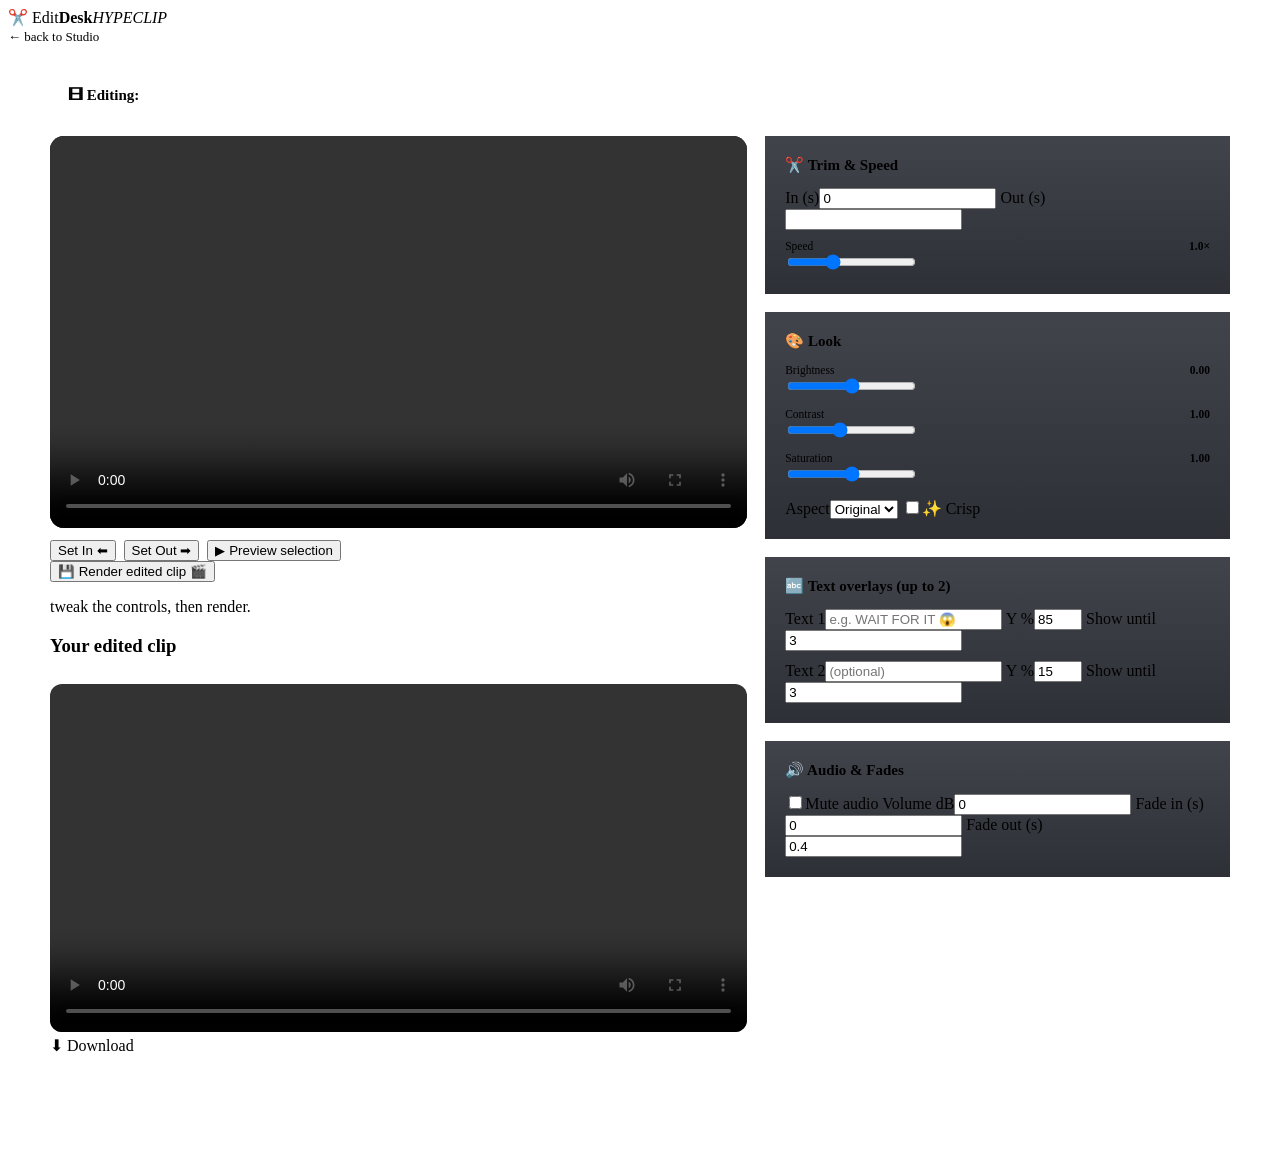
==== hypeclip/web/editor.html @ ea6c7f3c "Create editor.html" ====
<!doctype html><html lang="en"><head><meta charset="utf-8"/>
<meta name="viewport" content="width=device-width,initial-scale=1"/>
<title>HypeClip · Editor</title>
<link rel="stylesheet" href="/static/styles.css"/>
<style>
.wrap{max-width:1180px;margin:0 auto;padding:24px 22px 90px}
.editgrid{display:grid;grid-template-columns:1.5fr 1fr;gap:18px;align-items:start}
@media(max-width:960px){.editgrid{grid-template-columns:1fr}}
.preview video{width:100%;aspect-ratio:16/9;background:#000;border-radius:14px;
 display:block;box-shadow:var(--sh-card)}
.tline{display:flex;gap:8px;margin-top:12px;flex-wrap:wrap}
.ectl{background:linear-gradient(180deg,#12151fcc,#0d1017dd);border:1px solid var(--line);
 border-radius:var(--r-lg);padding:20px;margin-bottom:18px}
.slider label{display:flex;justify-content:space-between;font-size:11.5px;color:var(--dim)}
.big{font-size:15px;font-weight:800;margin-bottom:14px;display:flex;align-items:center;gap:8px}
textarea.txt{margin-top:6px}
.result video{width:100%;border-radius:12px;margin-top:8px}
.backlink{color:var(--dim);font-size:13px;text-decoration:none}
.backlink:hover{color:#fff}
</style></head><body>
<div class="bg-mesh"></div>
<header class="topbar">
 <div class="logo">✂️ <span>Edit<b>Desk</b></span><em>HYPECLIP</em></div>
 <div class="head-right"><a class="ghost-btn backlink" href="/">← back to Studio</a></div>
</header>
<div class="wrap">
 <div class="card hero" style="padding:18px">
  <div class="big">🎞 Editing: <span id="clipName" class="green"></span></div>
 </div>
 <div class="editgrid">
  <section class="card">
   <div class="preview"><video id="pv" controls playsinline></video></div>
   <div class="tline">
    <button class="mini-btn" id="setIn">Set In ⬅</button>
    <button class="mini-btn" id="setOut">Set Out ➡</button>
    <button class="mini-btn" id="playSel">▶ Preview selection</button>
    <span class="dim" id="selInfo"></span>
   </div>
   <div class="row"><span class="flex1"></span>
    <button id="renderBtn" class="cta sm">💾 Render edited clip 🎬</button></div>
   <p class="hint" id="statusLine">tweak the controls, then render.</p>
   <div class="result hidden" id="resultBox">
    <h3>Your edited clip</h3>
    <video id="resultVid" controls playsinline></video>
    <a class="mini-btn accent" id="dlBtn" download>⬇ Download</a>
   </div>
  </section>
  <section>
   <div class="ectl">
    <div class="big">✂️ Trim &amp; Speed</div>
    <div class="grid" style="grid-template-columns:1fr 1fr">
     <label>In (s)<input id="t0" type="number" value="0" min="0" step="0.1"/></label>
     <label>Out (s)<input id="t1" type="number" min="0" step="0.1"/></label>
    </div>
    <div class="slider" style="margin-top:10px"><label>Speed
     <b class="val" id="spdOut">1.0×</b></label>
     <input id="speed" type="range" min="0.5" max="2" step="0.05" value="1"/></div>
   </div>
   <div class="ectl">
    <div class="big">🎨 Look</div>
    <div class="slider"><label>Brightness <b class="val" id="bOut">0.00</b></label>
     <input id="bright" type="range" min="-0.3" max="0.3" step="0.01" value="0"/></div>
    <div class="slider" style="margin-top:10px"><label>Contrast <b class="val" id="cOut">1.00</b></label>
     <input id="contrast" type="range" min="0.6" max="1.6" step="0.01" value="1"/></div>
    <div class="slider" style="margin-top:10px"><label>Saturation <b class="val" id="sOut">1.00</b></label>
     <input id="sat" type="range" min="0" max="2" step="0.01" value="1"/></div>
    <div class="grid" style="margin-top:12px">
     <label>Aspect<select id="aspect">
      <option value="original">Original</option><option value="9:16">9:16</option>
      <option value="16:9">16:9</option><option value="1:1">1:1</option></select></label>
     <label class="sw" style="align-self:end"><input id="enhance" type="checkbox"/><i></i>✨ Crisp</label>
    </div>
   </div>
   <div class="ectl">
    <div class="big">🔤 Text overlays (up to 2)</div>
    <div class="grid" style="grid-template-columns:1fr 84px 84px">
     <label>Text 1<input class="txt" id="txt1" placeholder="e.g. WAIT FOR IT 😱"/></label>
     <label>Y %<input id="y1" type="number" value="85" min="2" max="96"/></label>
     <label>Show until<input id="tt1" type="number" value="3" step="0.5"/></label>
    </div>
    <div class="grid" style="grid-template-columns:1fr 84px 84px;margin-top:10px">
     <label>Text 2<input class="txt" id="txt2" placeholder="(optional)"/></label>
     <label>Y %<input id="y2" type="number" value="15" min="2" max="96"/></label>
     <label>Show until<input id="tt2" type="number" value="3" step="0.5"/></label>
    </div>
   </div>
   <div class="ectl">
    <div class="big">🔊 Audio &amp; Fades</div>
    <div class="grid">
     <label class="sw"><input id="mute" type="checkbox"/><i></i>Mute audio</label>
     <label>Volume dB<input id="vol" type="number" value="0" step="1"/></label>
     <label>Fade in (s)<input id="fin" type="number" value="0" min="0" step="0.1"/></label>
     <label>Fade out (s)<input id="fout" type="number" value="0.4" min="0" step="0.1"/></label>
    </div>
   </div>
  </section>
 </div>
</div>
<div id="toasts"></div>
<script src="/static/editor.js"></script></body></html>
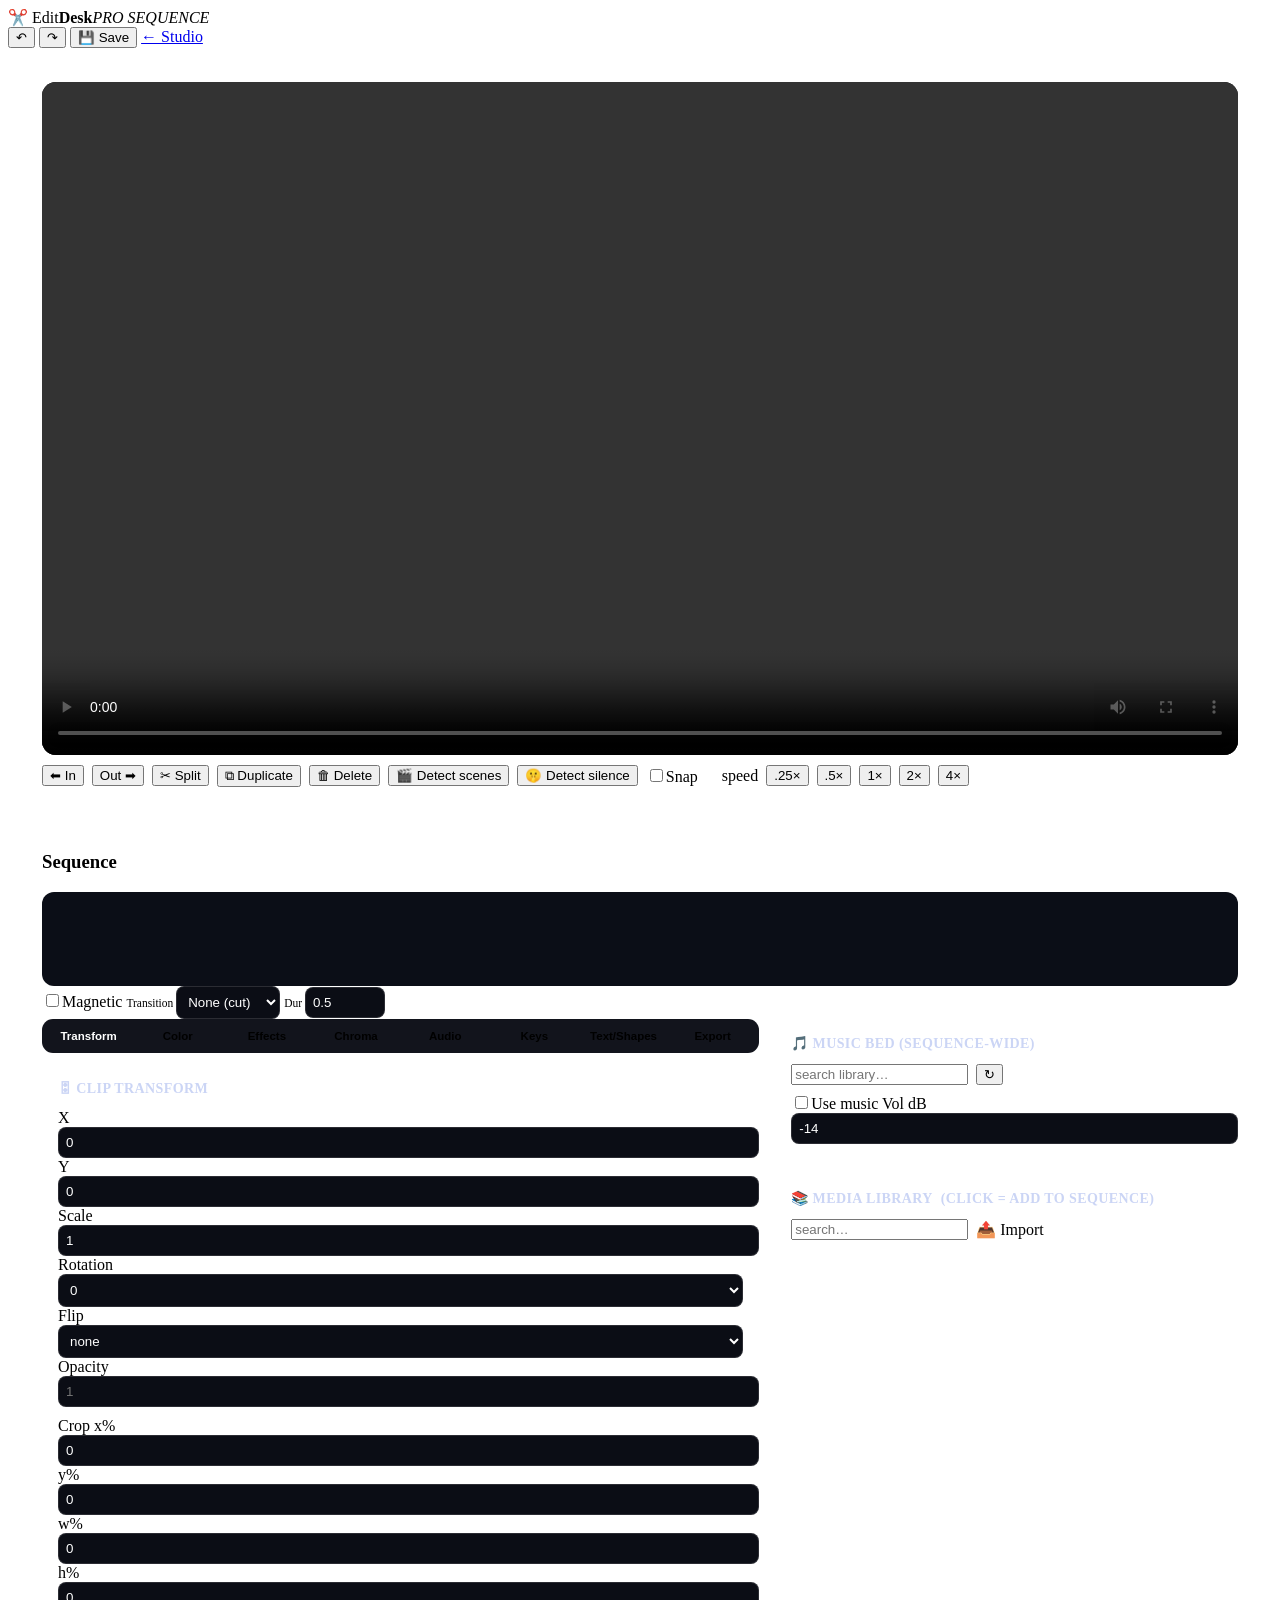
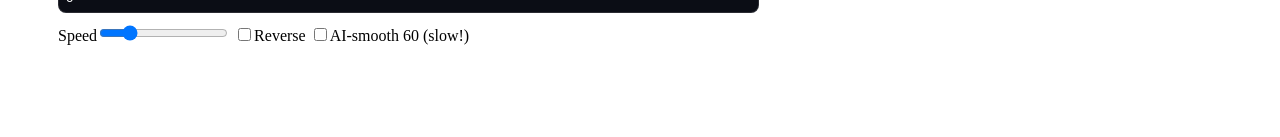
==== commit fb764863: "Update editor.html" ====
--- a/hypeclip/web/editor.html
+++ b/hypeclip/web/editor.html
@@ -1,97 +1,290 @@
 <!doctype html><html lang="en"><head><meta charset="utf-8"/>
 <meta name="viewport" content="width=device-width,initial-scale=1"/>
-<title>HypeClip · Editor</title>
+<title>HypeClip · EditDesk</title>
 <link rel="stylesheet" href="/static/styles.css"/>
 <style>
-.wrap{max-width:1180px;margin:0 auto;padding:24px 22px 90px}
-.editgrid{display:grid;grid-template-columns:1.5fr 1fr;gap:18px;align-items:start}
-@media(max-width:960px){.editgrid{grid-template-columns:1fr}}
+.wrap{max-width:1240px;margin:0 auto;padding:20px 20px 40px}
+.editgrid{display:grid;grid-template-columns:minmax(0,1.55fr) minmax(300px,1fr);
+ gap:16px;align-items:start}
+@media(max-width:1000px){.editgrid{grid-template-columns:1fr}}
 .preview video{width:100%;aspect-ratio:16/9;background:#000;border-radius:14px;
  display:block;box-shadow:var(--sh-card)}
-.tline{display:flex;gap:8px;margin-top:12px;flex-wrap:wrap}
-.ectl{background:linear-gradient(180deg,#12151fcc,#0d1017dd);border:1px solid var(--line);
- border-radius:var(--r-lg);padding:20px;margin-bottom:18px}
-.slider label{display:flex;justify-content:space-between;font-size:11.5px;color:var(--dim)}
-.big{font-size:15px;font-weight:800;margin-bottom:14px;display:flex;align-items:center;gap:8px}
-textarea.txt{margin-top:6px}
-.result video{width:100%;border-radius:12px;margin-top:8px}
-.backlink{color:var(--dim);font-size:13px;text-decoration:none}
-.backlink:hover{color:#fff}
+.tline{display:flex;gap:8px;margin-top:10px;flex-wrap:wrap;align-items:center}
+.ectl{background:var(--panel-solid);border:1px solid var(--line);
+ border-radius:var(--r-lg);padding:16px;margin-bottom:14px}
+.big{font-size:14px;font-weight:800;margin-bottom:12px;display:flex;
+ align-items:center;gap:8px;letter-spacing:.4px;text-transform:uppercase;color:#cbd5f5}
+.slider{margin-top:10px}.slider label{display:flex;justify-content:space-between;
+ font-size:11.5px;color:var(--dim);margin-bottom:4px}
+.tabs{display:flex;gap:4px;background:#12141c;border:1px solid var(--line);
+ padding:4px;border-radius:11px;margin-bottom:12px;flex-wrap:wrap}
+.tab{flex:1;background:transparent;border:none;color:var(--dim);padding:7px 6px;
+ border-radius:8px;font-weight:700;font-size:11.5px;cursor:pointer;white-space:nowrap}
+.tab.active{color:#fff;background:var(--grad)}
+.tabpane{display:none}.tabpane.active{display:block}
+.seqstrip{display:flex;gap:8px;overflow-x:auto;padding:10px;background:#0b0e17;
+ border:1px solid var(--line);border-radius:12px;min-height:74px}
+.seqchip{position:relative;min-width:130px;background:#141a2b;border:1px solid var(--line);
+ border-radius:10px;padding:8px 10px;font-size:11px;cursor:pointer;flex-shrink:0;
+ border-top:3px solid var(--acc)}
+.seqchip.sel{outline:2px solid var(--acc2)}
+.seqchip b{display:block;font-size:11px;overflow:hidden;text-overflow:ellipsis;
+ white-space:nowrap;max-width:110px}
+.seqchip .ops{display:flex;gap:4px;margin-top:5px}
+.seqchip .ops button{font-size:10px;padding:2px 5px}
+.markers{position:relative;height:14px;margin-top:4px}
+.marker{position:absolute;top:0;width:2px;height:12px;background:var(--gold);cursor:pointer}
+.librow{display:flex;gap:8px;align-items:center;flex-wrap:wrap;margin-bottom:8px}
+.librow input[type=text]{max-width:180px}
+.libitem{display:inline-flex;align-items:center;gap:6px;background:#141827;
+ border-radius:99px;padding:5px 6px 5px 12px;font-size:11.5px;margin:4px 6px 0 0;cursor:pointer}
+.libitem:hover{background:#1c2337}
+.libitem.fav::before{content:'★';color:var(--gold)}
+.kfs{margin-top:8px;display:flex;flex-direction:column;gap:4px;font-size:11px}
+.kf{display:flex;gap:6px;align-items:center}
+.kf input{padding:4px 6px;font-size:11px;width:70px}
+select,input[type=number]{background:#0b0d15;color:#fff;border:1px solid
+ rgba(255,255,255,.13);border-radius:8px;padding:7px;outline:none;width:100%}
 </style></head><body>
 <div class="bg-mesh"></div>
 <header class="topbar">
- <div class="logo">✂️ <span>Edit<b>Desk</b></span><em>HYPECLIP</em></div>
- <div class="head-right"><a class="ghost-btn backlink" href="/">← back to Studio</a></div>
+ <div class="logo">✂️ <span>Edit<b>Desk</b></span><em>PRO SEQUENCE</em></div>
+ <div class="head-right">
+  <button class="ghost-btn" id="undoBtn">↶</button>
+  <button class="ghost-btn" id="redoBtn">↷</button>
+  <button class="ghost-btn" id="saveBtn">💾 Save</button>
+  <a class="ghost-btn backlink" href="/">← Studio</a></div>
 </header>
 <div class="wrap">
- <div class="card hero" style="padding:18px">
-  <div class="big">🎞 Editing: <span id="clipName" class="green"></span></div>
- </div>
+ <section class="card" style="padding:14px">
+  <div class="preview"><video id="pv" controls playsinline></video></div>
+  <div class="tline">
+   <button class="mini-btn" id="setIn">⬅ In</button>
+   <button class="mini-btn" id="setOut">Out ➡</button>
+   <button class="mini-btn" id="splitBtn">✂ Split</button>
+   <button class="mini-btn" id="dupBtn">⧉ Duplicate</button>
+   <button class="mini-btn danger" id="delBtn">🗑 Delete</button>
+   <button class="mini-btn" id="sceneBtn">🎬 Detect scenes</button>
+   <button class="mini-btn" id="silenceBtn">🤫 Detect silence</button>
+   <label class="sw slim"><input type="checkbox" id="snap"/><i></i>Snap</label>
+   <span class="dim" id="selInfo"></span><span class="flex1"></span>
+   <span class="dim">speed</span>
+   <button class="mini-btn" data-rate="0.25">.25×</button>
+   <button class="mini-btn" data-rate="0.5">.5×</button>
+   <button class="mini-btn accent" data-rate="1">1×</button>
+   <button class="mini-btn" data-rate="2">2×</button>
+   <button class="mini-btn" data-rate="4">4×</button>
+  </div>
+  <div class="markers" id="markers"></div>
+ </section>
+
+ <div class="card" style="padding:14px">
+  <h3>Sequence</h3>
+  <div class="seqstrip" id="seq"></div>
+  <div class="row">
+   <label class="sw"><input type="checkbox" id="snapSeq"/><i></i>Magnetic</label>
+   <label style="font-size:11.5px;color:var(--dim)">Transition
+    <select id="trType" style="width:auto">
+     <option value="none">None (cut)</option><option value="fade">Fade</option>
+     <option value="flash">Flash</option><option value="dissolve">Dissolve</option>
+     <option value="wipe_left">Wipe ←</option><option value="wipe_right">Wipe →</option>
+     <option value="slide_left">Slide</option><option value="zoom">Zoom</option>
+     <option value="blur">Blur</option><option value="glitch">Glitch</option>
+     <option value="circle_open">Circle open</option><option value="radial">Radial</option>
+    </select></label>
+   <label style="font-size:11.5px;color:var(--dim)">Dur
+    <input id="trDur" type="number" value="0.5" step="0.1"
+     min="0" max="2.5" style="width:64px"/></label>
+  </div>
+ </section>
+
  <div class="editgrid">
-  <section class="card">
-   <div class="preview"><video id="pv" controls playsinline></video></div>
-   <div class="tline">
-    <button class="mini-btn" id="setIn">Set In ⬅</button>
-    <button class="mini-btn" id="setOut">Set Out ➡</button>
-    <button class="mini-btn" id="playSel">▶ Preview selection</button>
-    <span class="dim" id="selInfo"></span>
-   </div>
-   <div class="row"><span class="flex1"></span>
-    <button id="renderBtn" class="cta sm">💾 Render edited clip 🎬</button></div>
-   <p class="hint" id="statusLine">tweak the controls, then render.</p>
-   <div class="result hidden" id="resultBox">
-    <h3>Your edited clip</h3>
-    <video id="resultVid" controls playsinline></video>
-    <a class="mini-btn accent" id="dlBtn" download>⬇ Download</a>
+  <section>
+   <div class="tabs" id="tabs">
+    <button class="tab active" data-p="transform">Transform</button>
+    <button class="tab" data-p="color">Color</button>
+    <button class="tab" data-p="fx">Effects</button>
+    <button class="tab" data-p="chroma">Chroma</button>
+    <button class="tab" data-p="audio">Audio</button>
+    <button class="tab" data-p="keys">Keys</button>
+    <button class="tab" data-p="overlays">Text/Shapes</button>
+    <button class="tab" data-p="export">Export</button>
+   </div>
+
+   <div class="ectl tabpane active" id="tp-transform">
+    <div class="big">🎛 Clip transform</div>
+    <div class="grid" style="grid-template-columns:repeat(3,1fr)">
+     <label>X<input id="tfX" type="number" value="0"/></label>
+     <label>Y<input id="tfY" type="number" value="0"/></label>
+     <label>Scale<input id="tfScale" type="number" value="1" step="0.05"/></label>
+     <label>Rotation<select id="tfRot"><option>0</option><option>90</option>
+      <option>180</option><option>270</option></select></label>
+     <label>Flip<select id="tfFlip"><option value="">none</option>
+      <option value="h">horizontal</option><option value="v">vertical</option>
+      <option value="both">both</option></select></label>
+     <label>Opacity<input id="tfOp" type="number" value="" placeholder="1"
+      min="0" max="1" step="0.05"/></label>
+    </div>
+    <div class="grid" style="grid-template-columns:repeat(4,1fr);margin-top:10px">
+     <label>Crop x%<input id="crX" type="number" value="0"/></label>
+     <label>y%<input id="crY" type="number" value="0"/></label>
+     <label>w%<input id="crW" type="number" value="0" placeholder="full"/></label>
+     <label>h%<input id="crH" type="number" value="0" placeholder="full"/></label>
+    </div>
+    <div class="grid" style="margin-top:10px">
+     <label>Speed<input id="spd" type="range" min="0.25" max="4" step="0.05" value="1"/></label>
+     <label class="sw" style="align-self:end"><input id="rev" type="checkbox"/><i></i>Reverse</label>
+     <label class="sw" style="align-self:end"><input id="ip60" type="checkbox"/><i></i>AI-smooth 60 (slow!)</label>
+    </div>
+   </div>
+
+   <div class="ectl tabpane" id="tp-color">
+    <div class="big">🎨 Color grade</div>
+    <div class="grid" style="grid-template-columns:repeat(3,1fr)">
+     <label>Brightness<input id="coB" type="number" step="0.01" value="0"/></label>
+     <label>Contrast<input id="coC" type="number" step="0.01" value="1"/></label>
+     <label>Saturation<input id="coS" type="number" step="0.01" value="1"/></label>
+     <label>Vibrance<input id="coV" type="number" step="0.05" value="0"/></label>
+     <label>Hue°<input id="coH" type="number" value="0"/></label>
+     <label>Exposure<input id="coE" type="number" step="0.05" value="0"/></label>
+     <label>Temp<input id="coT" type="number" step="0.1" value="0"/></label>
+     <label>Tint<input id="coTn" type="number" step="0.1" value="0"/></label>
+    </div>
+    <div class="grid" style="grid-template-columns:1fr 1fr;margin-top:10px">
+     <label>LUT .cube
+      <input type="file" id="lutFile" accept=".cube" hidden/>
+      <button class="mini-btn" id="lutBtn" style="margin-top:4px">Upload LUT</button>
+      <span class="dim" id="lutName"></span></label>
+     <div style="display:flex;gap:6px;align-items:end;flex-wrap:wrap">
+      <button class="mini-btn" data-scope="histogram">Histogram</button>
+      <button class="mini-btn" data-scope="vectorscope">Vectorscope</button>
+      <button class="mini-btn" data-scope="waveform">Waveform</button></div>
+    </div>
+    <img id="scopeImg" style="width:100%;border-radius:10px;margin-top:8px;display:none"/>
+   </div>
+
+   <div class="ectl tabpane" id="tp-fx">
+    <div class="big">✨ Effects stack</div>
+    <div class="grid" style="grid-template-columns:repeat(2,1fr)">
+     <label>Blur σ<input id="fxBlur" type="number" step="0.5" value="0"/></label>
+     <label>Sharpen<input id="fxSharp" type="number" step="0.1" value="0"/></label>
+     <label>Glow (0/1)<input id="fxGlow" type="checkbox"/></label>
+     <label>Film grain<input id="fxGrain" type="checkbox"/></label>
+     <label>Pixelate<input id="fxPix" type="number" value="0" min="0"/></label>
+     <label>Mosaic<input id="fxMos" type="number" value="0" min="0"/></label>
+     <label class="sw" style="align-self:end"><input id="fxVhs" type="checkbox"/><i></i>VHS</label>
+     <label>RGB split<input id="fxRgb" type="number" value="0" min="0" max="30"/></label>
+     <label class="sw" style="align-self:end"><input id="fxEmboss" type="checkbox"/><i></i>Emboss</label>
+     <label class="sw" style="align-self:end"><input id="fxBox" type="checkbox"/><i></i>Box blur</label>
+    </div>
+   </div>
+
+   <div class="ectl tabpane" id="tp-chroma">
+    <div class="big">🟩 Chroma key</div>
+    <div class="grid" style="grid-template-columns:repeat(2,1fr)">
+     <label class="sw" style="align-self:end"><input id="ckOn" type="checkbox"/><i></i>Enable</label>
+     <label>Screen<select id="ckCol"><option value="green">Green</option>
+      <option value="blue">Blue</option></select></label>
+     <label>Similarity<input id="ckSim" type="number" step="0.01" value="0.25"/></label>
+     <label>Edge softness<input id="ckSoft" type="number" step="0.01" value="0.1"/></label>
+     <label class="sw"><input id="ckSpill" type="checkbox" checked/><i></i>Spill suppress</label>
+    </div>
+   </div>
+
+   <div class="ectl tabpane" id="tp-audio">
+    <div class="big">🔊 Clip audio</div>
+    <div class="grid" style="grid-template-columns:repeat(3,1fr)">
+     <label>Vol dB<input id="auV" type="number" value="0"/></label>
+     <label>Pan<input id="auP" type="number" step="0.1" value="0" min="-1" max="1"/></label>
+     <label>Pitch<input id="auPit" type="number" step="0.05" value="1"/></label>
+     <label>Bass boost<input id="auBa" type="number" value="0"/></label>
+     <label>Treble boost<input id="auTr" type="number" value="0"/></label>
+    </div>
+    <div class="grid" style="margin-top:10px">
+     <label class="sw"><input id="auDn" type="checkbox"/><i></i>Noise reduction</label>
+     <label class="sw"><input id="auVo" type="checkbox"/><i></i>Voice enhance</label>
+     <label class="sw"><input id="auCp" type="checkbox"/><i></i>Compressor</label>
+     <label class="sw"><input id="auLm" type="checkbox"/><i></i>Limiter</label>
+     <label class="sw"><input id="auNm" type="checkbox"/><i></i>Normalize</label>
+     <label class="sw"><input id="auMu" type="checkbox"/><i></i>Mute</label>
+    </div>
+   </div>
+
+   <div class="ectl tabpane" id="tp-keys">
+    <div class="big">🔑 Keyframes (linear)</div>
+    <p class="hint">Times are seconds within THIS clip.</p>
+    <div class="big" style="font-size:11px;margin-top:8px">Opacity keys</div>
+    <div class="kfs" id="kfoList"></div>
+    <div class="kf"><input placeholder="t" id="kfoT"/><input placeholder="0-1" id="kfoV"/>
+     <button class="mini-btn" id="kfoAdd">+</button></div>
+    <div class="big" style="font-size:11px;margin-top:12px">Volume keys (dB)</div>
+    <div class="kfs" id="kfvList"></div>
+    <div class="kf"><input placeholder="t" id="kfvT"/><input placeholder="dB" id="kfvV"/>
+     <button class="mini-btn" id="kfvAdd">+</button></div>
+   </div>
+
+   <div class="ectl tabpane" id="tp-overlays">
+    <div class="big">🔤 Global text (whole sequence)</div>
+    <div id="txtRows"></div>
+    <button class="mini-btn" id="txtAdd">＋ Add text</button>
+    <div class="big" style="margin-top:16px">🖼 Overlays (images / shapes / GIF)</div>
+    <div class="librow">
+     <button class="mini-btn" data-shape="rect">▭</button>
+     <button class="mini-btn" data-shape="circle">⬤</button>
+     <button class="mini-btn" data-shape="triangle">▲</button>
+     <button class="mini-btn" data-shape="star">★</button>
+     <button class="mini-btn" data-shape="arrow">➜</button>
+     <button class="mini-btn" data-shape="line">▬</button>
+     <label class="mini-btn" style="margin:0">📤 Image/GIF
+      <input type="file" id="ovFile" accept="image/*" hidden/></label>
+    </div>
+    <div id="ovRows"></div>
+    <button class="mini-btn" id="ovAdd" disabled>＋ Add overlay</button>
+   </div>
+
+   <div class="ectl tabpane" id="tp-export">
+    <div class="big">📦 Export</div>
+    <div class="grid" style="grid-template-columns:repeat(3,1fr)">
+     <label>Format<select id="exFmt"><option>mp4</option><option>mov</option>
+      <option>mkv</option><option>webm</option><option>gif</option></select></label>
+     <label>Aspect<select id="exAsp"><option value="16:9">16:9</option>
+      <option value="9:16">9:16</option><option value="1:1">1:1</option></select></label>
+     <label>FPS<select id="exFps"><option>24</option><option>30</option>
+      <option selected>60</option></select></label>
+     <label>Codec<select id="exCodec"><option>h264</option><option>hevc</option></select></label>
+     <label>CRF<input id="exCrf" type="number" value="19"/></label>
+     <label>Audio kbps<input id="exAb" type="number" value="192"/></label>
+     <label class="sw" style="align-self:end"><input id="exHw" type="checkbox"/><i></i>GPU enc</label>
+     <label class="sw" style="align-self:end"><input id="exNorm" type="checkbox" checked/><i></i>Normalize</label>
+     <label class="sw" style="align-self:end"><input id="exTk" type="checkbox"/><i></i>+TikTok copy</label>
+    </div>
+    <div class="row"><span class="flex1"></span>
+     <button id="renderAll" class="cta sm">🎬 Render sequence</button></div>
+    <p class="hint" id="statusLine"></p>
+    <div class="result hidden" id="resultBox">
+     <video id="resultVid" controls playsinline style="width:100%;border-radius:12px"/>
+     <a class="mini-btn accent" id="dlBtn" download style="margin-top:8px">⬇ Download</a>
+    </div>
    </div>
   </section>
+
   <section>
    <div class="ectl">
-    <div class="big">✂️ Trim &amp; Speed</div>
-    <div class="grid" style="grid-template-columns:1fr 1fr">
-     <label>In (s)<input id="t0" type="number" value="0" min="0" step="0.1"/></label>
-     <label>Out (s)<input id="t1" type="number" min="0" step="0.1"/></label>
-    </div>
-    <div class="slider" style="margin-top:10px"><label>Speed
-     <b class="val" id="spdOut">1.0×</b></label>
-     <input id="speed" type="range" min="0.5" max="2" step="0.05" value="1"/></div>
+    <div class="big">🎵 Music bed (sequence-wide)</div>
+    <div class="librow"><input type="text" id="musQ" placeholder="search library…"/>
+     <button class="mini-btn" id="musRefresh">↻</button></div>
+    <div id="musList"></div>
+    <div class="grid" style="margin-top:8px;grid-template-columns:1fr 90px">
+     <label class="sw" style="align-self:end"><input id="musOn" type="checkbox"/><i></i>Use music</label>
+     <label>Vol dB<input id="musV" type="number" value="-14"/></label>
+    </div>
    </div>
    <div class="ectl">
-    <div class="big">🎨 Look</div>
-    <div class="slider"><label>Brightness <b class="val" id="bOut">0.00</b></label>
-     <input id="bright" type="range" min="-0.3" max="0.3" step="0.01" value="0"/></div>
-    <div class="slider" style="margin-top:10px"><label>Contrast <b class="val" id="cOut">1.00</b></label>
-     <input id="contrast" type="range" min="0.6" max="1.6" step="0.01" value="1"/></div>
-    <div class="slider" style="margin-top:10px"><label>Saturation <b class="val" id="sOut">1.00</b></label>
-     <input id="sat" type="range" min="0" max="2" step="0.01" value="1"/></div>
-    <div class="grid" style="margin-top:12px">
-     <label>Aspect<select id="aspect">
-      <option value="original">Original</option><option value="9:16">9:16</option>
-      <option value="16:9">16:9</option><option value="1:1">1:1</option></select></label>
-     <label class="sw" style="align-self:end"><input id="enhance" type="checkbox"/><i></i>✨ Crisp</label>
-    </div>
-   </div>
-   <div class="ectl">
-    <div class="big">🔤 Text overlays (up to 2)</div>
-    <div class="grid" style="grid-template-columns:1fr 84px 84px">
-     <label>Text 1<input class="txt" id="txt1" placeholder="e.g. WAIT FOR IT 😱"/></label>
-     <label>Y %<input id="y1" type="number" value="85" min="2" max="96"/></label>
-     <label>Show until<input id="tt1" type="number" value="3" step="0.5"/></label>
-    </div>
-    <div class="grid" style="grid-template-columns:1fr 84px 84px;margin-top:10px">
-     <label>Text 2<input class="txt" id="txt2" placeholder="(optional)"/></label>
-     <label>Y %<input id="y2" type="number" value="15" min="2" max="96"/></label>
-     <label>Show until<input id="tt2" type="number" value="3" step="0.5"/></label>
-    </div>
-   </div>
-   <div class="ectl">
-    <div class="big">🔊 Audio &amp; Fades</div>
-    <div class="grid">
-     <label class="sw"><input id="mute" type="checkbox"/><i></i>Mute audio</label>
-     <label>Volume dB<input id="vol" type="number" value="0" step="1"/></label>
-     <label>Fade in (s)<input id="fin" type="number" value="0" min="0" step="0.1"/></label>
-     <label>Fade out (s)<input id="fout" type="number" value="0.4" min="0" step="0.1"/></label>
-    </div>
+    <div class="big">📚 Media library <span class="dim">(click = add to sequence)</span></div>
+    <div class="librow"><input type="text" id="libQ" placeholder="search…"/>
+     <label class="mini-btn" style="margin:0">📤 Import
+      <input type="file" id="impFile" hidden/></label></div>
+    <div id="libList"></div>
    </div>
   </section>
  </div>
